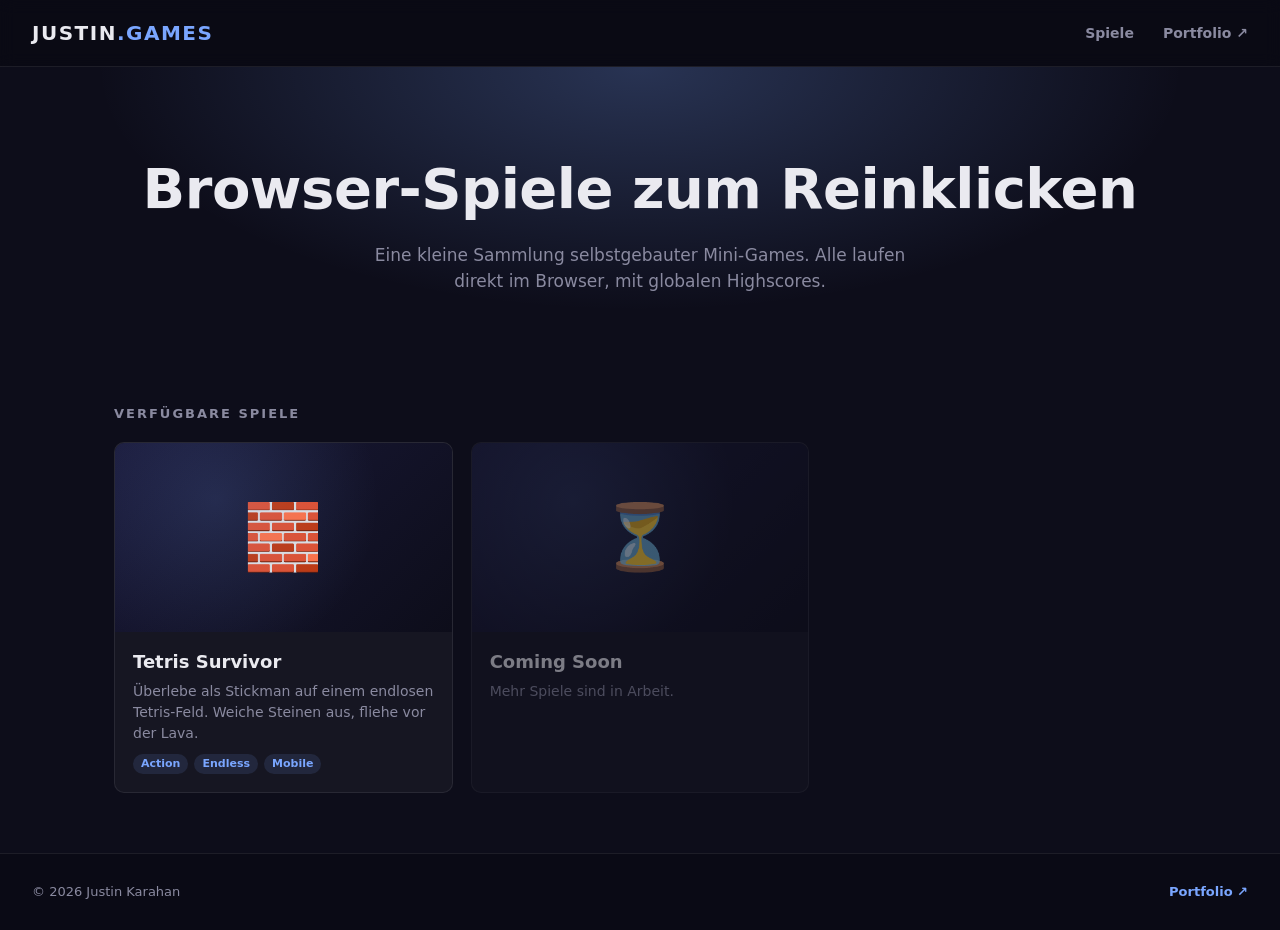
==== index.html @ 8290396b "Initial commit: game launcher with Tetris Survivor and Supabase leaderboard" ====
<!DOCTYPE html>
<html lang="de">
<head>
<meta charset="utf-8">
<meta name="viewport" content="width=device-width, initial-scale=1">
<title>Justin's Game Launcher</title>
<link rel="stylesheet" href="styles.css">
<script src="config.js"></script>
</head>
<body>

<header>
  <a href="./" class="brand">JUSTIN<span>.GAMES</span></a>
  <nav>
    <a href="#games">Spiele</a>
    <a id="portfolioHeader" href="#" target="_blank" rel="noopener">Portfolio ↗</a>
  </nav>
</header>

<section class="hero">
  <h1>Browser-Spiele zum Reinklicken</h1>
  <p>Eine kleine Sammlung selbstgebauter Mini-Games. Alle laufen direkt im Browser, mit globalen Highscores.</p>
</section>

<main>
  <div class="section-title" id="games">Verfügbare Spiele</div>
  <div class="games">
    <a class="game-card" href="games/tetris-survivor/index.html">
      <div class="thumb">🧱</div>
      <div class="body">
        <h3>Tetris Survivor</h3>
        <p>Überlebe als Stickman auf einem endlosen Tetris-Feld. Weiche Steinen aus, fliehe vor der Lava.</p>
        <div class="tags">
          <span class="tag">Action</span>
          <span class="tag">Endless</span>
          <span class="tag">Mobile</span>
        </div>
      </div>
    </a>

    <div class="game-card coming-soon">
      <div class="thumb">⏳</div>
      <div class="body">
        <h3>Coming Soon</h3>
        <p>Mehr Spiele sind in Arbeit.</p>
      </div>
    </div>
  </div>
</main>

<footer>
  <div>© <span id="year"></span> Justin Karahan</div>
  <div>
    <a id="portfolioFooter" href="#" target="_blank" rel="noopener">Portfolio ↗</a>
  </div>
</footer>

<script>
  document.getElementById('year').textContent = new Date().getFullYear();
  const cfg = window.LAUNCHER_CONFIG || {};
  const url = cfg.PORTFOLIO_URL || '#';
  document.getElementById('portfolioHeader').href = url;
  document.getElementById('portfolioFooter').href = url;
</script>

</body>
</html>
---- styles.css ----
:root {
  --bg: #0d0d1a;
  --bg-2: #13132a;
  --fg: #eaeaf0;
  --muted: #8a8aa0;
  --accent: #7aa6ff;
  --accent-glow: rgba(122, 166, 255, 0.25);
  --card-bg: rgba(255,255,255,0.04);
  --card-border: rgba(255,255,255,0.08);
}

* { box-sizing: border-box; }
html, body { margin:0; padding:0; }
body {
  background: var(--bg);
  color: var(--fg);
  font-family: -apple-system, BlinkMacSystemFont, "Segoe UI", system-ui, sans-serif;
  min-height: 100vh;
  display: flex;
  flex-direction: column;
  line-height: 1.5;
}

/* Header */
header {
  display: flex;
  align-items: center;
  justify-content: space-between;
  padding: 18px 32px;
  border-bottom: 1px solid var(--card-border);
  background: rgba(0,0,0,0.2);
  backdrop-filter: blur(8px);
  position: sticky;
  top: 0;
  z-index: 10;
}
header .brand {
  font-size: 20px;
  font-weight: 800;
  letter-spacing: 1.5px;
  color: var(--fg);
  text-decoration: none;
}
header .brand span { color: var(--accent); }
header nav a {
  color: var(--muted);
  text-decoration: none;
  font-size: 14px;
  font-weight: 600;
  margin-left: 24px;
  transition: color 0.15s;
}
header nav a:hover { color: var(--accent); }

/* Hero */
.hero {
  text-align: center;
  padding: 80px 24px 60px;
  background: radial-gradient(ellipse at center top, var(--accent-glow), transparent 60%);
}
.hero h1 {
  font-size: clamp(36px, 6vw, 56px);
  margin: 0 0 12px;
  letter-spacing: -0.5px;
  font-weight: 800;
}
.hero p {
  font-size: 17px;
  color: var(--muted);
  max-width: 560px;
  margin: 0 auto;
}

/* Games grid */
main {
  flex: 1;
  width: 100%;
  max-width: 1100px;
  margin: 0 auto;
  padding: 20px 24px 60px;
}
.section-title {
  font-size: 13px;
  font-weight: 700;
  text-transform: uppercase;
  letter-spacing: 2px;
  color: var(--muted);
  margin: 30px 0 18px;
}
.games {
  display: grid;
  grid-template-columns: repeat(auto-fill, minmax(280px, 1fr));
  gap: 18px;
}
.game-card {
  background: var(--card-bg);
  border: 1px solid var(--card-border);
  border-radius: 10px;
  overflow: hidden;
  text-decoration: none;
  color: inherit;
  transition: transform 0.15s, border-color 0.15s, box-shadow 0.15s;
  display: flex;
  flex-direction: column;
}
.game-card:hover {
  transform: translateY(-3px);
  border-color: var(--accent);
  box-shadow: 0 10px 30px var(--accent-glow);
}
.game-card .thumb {
  aspect-ratio: 16/9;
  background: linear-gradient(135deg, #1a1a3a, #0d0d1a);
  display: flex;
  align-items: center;
  justify-content: center;
  font-size: 64px;
  color: var(--accent);
  position: relative;
  overflow: hidden;
}
.game-card .thumb::after {
  content: '';
  position: absolute;
  inset: 0;
  background: radial-gradient(circle at 30% 30%, rgba(122,166,255,0.15), transparent 60%);
}
.game-card .body { padding: 16px 18px 18px; }
.game-card h3 { margin: 0 0 6px; font-size: 18px; }
.game-card p { margin: 0; color: var(--muted); font-size: 14px; }
.game-card .tags { margin-top: 10px; display: flex; gap: 6px; flex-wrap: wrap; }
.game-card .tag {
  font-size: 11px;
  padding: 2px 8px;
  background: rgba(122,166,255,0.12);
  color: var(--accent);
  border-radius: 999px;
  font-weight: 600;
}
.game-card.coming-soon { opacity: 0.5; pointer-events: none; }

/* Footer */
footer {
  margin-top: auto;
  padding: 28px 32px;
  border-top: 1px solid var(--card-border);
  display: flex;
  align-items: center;
  justify-content: space-between;
  flex-wrap: wrap;
  gap: 12px;
  font-size: 13px;
  color: var(--muted);
  background: rgba(0,0,0,0.2);
}
footer a {
  color: var(--accent);
  text-decoration: none;
  font-weight: 600;
}
footer a:hover { text-decoration: underline; }

@media (max-width: 600px) {
  header { padding: 14px 18px; }
  header nav a { margin-left: 14px; font-size: 13px; }
  main { padding: 12px 16px 40px; }
  .hero { padding: 50px 18px 40px; }
  footer { padding: 20px 18px; flex-direction: column; align-items: flex-start; }
}
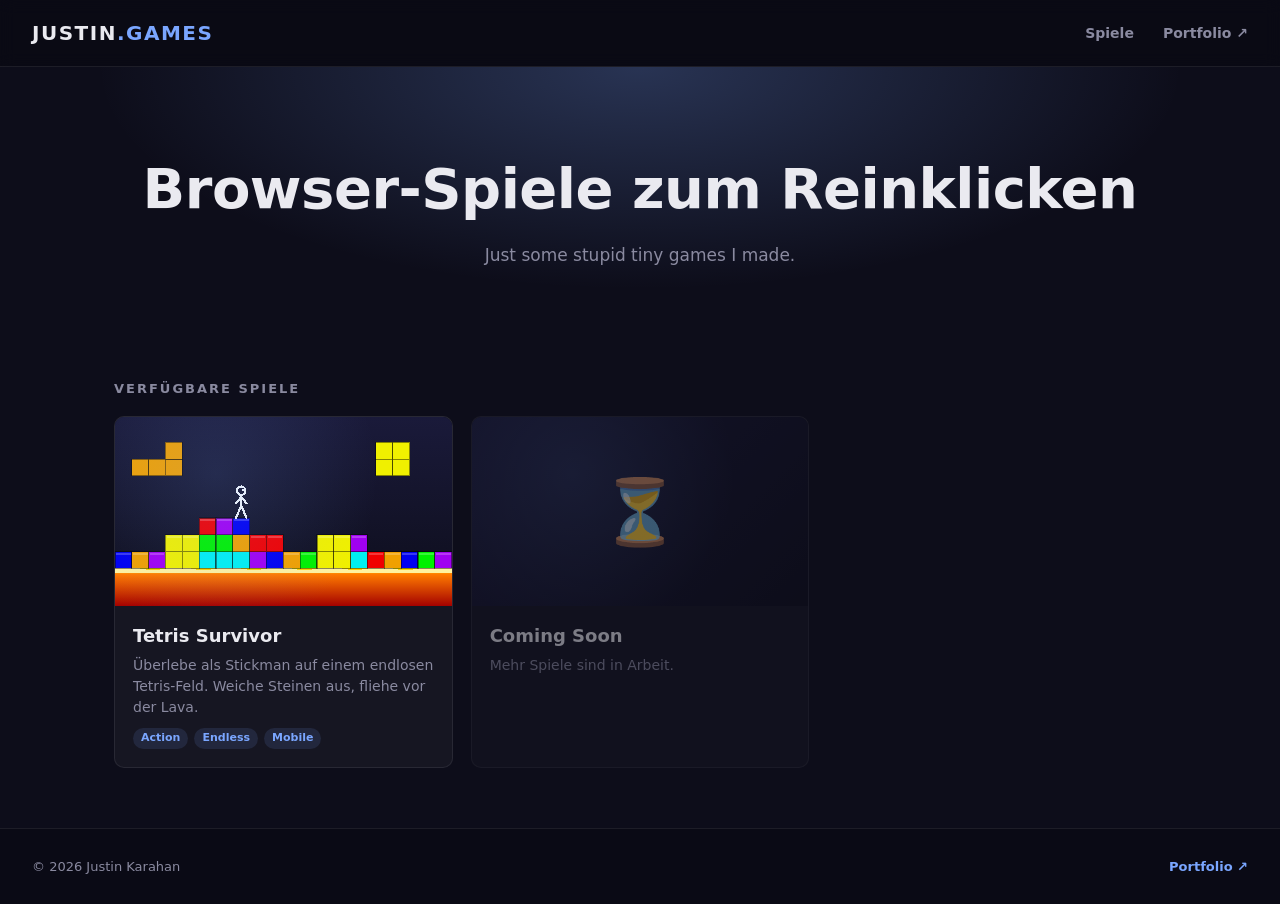
==== commit 6f082cb2: "Replace emoji thumb with SVG mini-preview; update hero copy" ====
--- a/index.html
+++ b/index.html
@@ -19,14 +19,121 @@
 
 <section class="hero">
   <h1>Browser-Spiele zum Reinklicken</h1>
-  <p>Eine kleine Sammlung selbstgebauter Mini-Games. Alle laufen direkt im Browser, mit globalen Highscores.</p>
+  <p>Just some stupid tiny games I made.</p>
 </section>
 
 <main>
   <div class="section-title" id="games">Verfügbare Spiele</div>
   <div class="games">
     <a class="game-card" href="games/tetris-survivor/index.html">
-      <div class="thumb">🧱</div>
+      <div class="thumb">
+        <svg viewBox="0 0 320 180" xmlns="http://www.w3.org/2000/svg" preserveAspectRatio="xMidYMid slice" shape-rendering="crispEdges">
+          <defs>
+            <linearGradient id="bg" x1="0" y1="0" x2="0" y2="1">
+              <stop offset="0%" stop-color="#1a1a3a"/>
+              <stop offset="100%" stop-color="#0d0d1a"/>
+            </linearGradient>
+            <linearGradient id="lava" x1="0" y1="0" x2="0" y2="1">
+              <stop offset="0%" stop-color="#ffea00"/>
+              <stop offset="15%" stop-color="#ff7a00"/>
+              <stop offset="100%" stop-color="#a30000"/>
+            </linearGradient>
+          </defs>
+          <rect width="320" height="180" fill="url(#bg)"/>
+
+          <!-- Lava am unteren Rand -->
+          <rect x="0" y="144" width="320" height="36" fill="url(#lava)"/>
+          <path d="M0,144 Q12,141 24,144 T48,144 T72,144 T96,144 T120,144 T144,144 T168,144 T192,144 T216,144 T240,144 T264,144 T288,144 T312,144 L320,144 L320,148 L0,148 Z" fill="#fff2a0"/>
+
+          <!-- Tetris-Terrain -->
+          <g stroke="rgba(0,0,0,0.45)" stroke-width="1">
+            <rect x="0"   y="128" width="16" height="16" fill="#0000f0"/>
+            <rect x="16"  y="128" width="16" height="16" fill="#f0a000"/>
+            <rect x="32"  y="128" width="16" height="16" fill="#a000f0"/>
+            <rect x="48"  y="128" width="16" height="16" fill="#f0f000"/>
+            <rect x="48"  y="112" width="16" height="16" fill="#f0f000"/>
+            <rect x="64"  y="128" width="16" height="16" fill="#f0f000"/>
+            <rect x="64"  y="112" width="16" height="16" fill="#f0f000"/>
+            <rect x="80"  y="128" width="16" height="16" fill="#00f0f0"/>
+            <rect x="80"  y="112" width="16" height="16" fill="#00f000"/>
+            <rect x="80"  y="96"  width="16" height="16" fill="#f00000"/>
+            <rect x="96"  y="128" width="16" height="16" fill="#00f0f0"/>
+            <rect x="96"  y="112" width="16" height="16" fill="#00f000"/>
+            <rect x="96"  y="96"  width="16" height="16" fill="#a000f0"/>
+            <rect x="112" y="128" width="16" height="16" fill="#00f0f0"/>
+            <rect x="112" y="112" width="16" height="16" fill="#f0a000"/>
+            <rect x="112" y="96"  width="16" height="16" fill="#0000f0"/>
+            <rect x="128" y="128" width="16" height="16" fill="#a000f0"/>
+            <rect x="128" y="112" width="16" height="16" fill="#f00000"/>
+            <rect x="144" y="128" width="16" height="16" fill="#0000f0"/>
+            <rect x="144" y="112" width="16" height="16" fill="#f00000"/>
+            <rect x="160" y="128" width="16" height="16" fill="#f0a000"/>
+            <rect x="176" y="128" width="16" height="16" fill="#00f000"/>
+            <rect x="192" y="128" width="16" height="16" fill="#f0f000"/>
+            <rect x="192" y="112" width="16" height="16" fill="#f0f000"/>
+            <rect x="208" y="128" width="16" height="16" fill="#f0f000"/>
+            <rect x="208" y="112" width="16" height="16" fill="#f0f000"/>
+            <rect x="224" y="128" width="16" height="16" fill="#00f0f0"/>
+            <rect x="224" y="112" width="16" height="16" fill="#a000f0"/>
+            <rect x="240" y="128" width="16" height="16" fill="#f00000"/>
+            <rect x="256" y="128" width="16" height="16" fill="#f0a000"/>
+            <rect x="272" y="128" width="16" height="16" fill="#0000f0"/>
+            <rect x="288" y="128" width="16" height="16" fill="#00f000"/>
+            <rect x="304" y="128" width="16" height="16" fill="#a000f0"/>
+          </g>
+
+          <!-- Highlights oben auf jedem Block -->
+          <g fill="rgba(255,255,255,0.22)">
+            <rect x="1"   y="129" width="14" height="2"/>
+            <rect x="17"  y="129" width="14" height="2"/>
+            <rect x="33"  y="129" width="14" height="2"/>
+            <rect x="49"  y="113" width="14" height="2"/>
+            <rect x="65"  y="113" width="14" height="2"/>
+            <rect x="81"  y="97"  width="14" height="2"/>
+            <rect x="97"  y="97"  width="14" height="2"/>
+            <rect x="113" y="97"  width="14" height="2"/>
+            <rect x="129" y="113" width="14" height="2"/>
+            <rect x="145" y="113" width="14" height="2"/>
+            <rect x="161" y="129" width="14" height="2"/>
+            <rect x="177" y="129" width="14" height="2"/>
+            <rect x="193" y="113" width="14" height="2"/>
+            <rect x="209" y="113" width="14" height="2"/>
+            <rect x="225" y="113" width="14" height="2"/>
+            <rect x="241" y="129" width="14" height="2"/>
+            <rect x="257" y="129" width="14" height="2"/>
+            <rect x="273" y="129" width="14" height="2"/>
+            <rect x="289" y="129" width="14" height="2"/>
+            <rect x="305" y="129" width="14" height="2"/>
+          </g>
+
+          <!-- Fallender L-Stein oben links -->
+          <g stroke="rgba(0,0,0,0.45)" stroke-width="1">
+            <rect x="16" y="40" width="16" height="16" fill="#f0a000"/>
+            <rect x="32" y="40" width="16" height="16" fill="#f0a000"/>
+            <rect x="48" y="40" width="16" height="16" fill="#f0a000"/>
+            <rect x="48" y="24" width="16" height="16" fill="#f0a000"/>
+          </g>
+
+          <!-- Fallender O-Stein oben rechts -->
+          <g stroke="rgba(0,0,0,0.45)" stroke-width="1">
+            <rect x="248" y="24" width="16" height="16" fill="#f0f000"/>
+            <rect x="264" y="24" width="16" height="16" fill="#f0f000"/>
+            <rect x="248" y="40" width="16" height="16" fill="#f0f000"/>
+            <rect x="264" y="40" width="16" height="16" fill="#f0f000"/>
+          </g>
+
+          <!-- Stickman steht auf Spitze des Stapels -->
+          <g stroke="#f1f5f9" stroke-width="2" stroke-linecap="round" fill="none">
+            <line x1="120" y1="84" x2="115" y2="96"/>
+            <line x1="120" y1="84" x2="125" y2="96"/>
+            <line x1="120" y1="84" x2="120" y2="76"/>
+            <line x1="120" y1="76" x2="115" y2="82"/>
+            <line x1="120" y1="76" x2="125" y2="82"/>
+            <circle cx="120" cy="70" r="4"/>
+          </g>
+          <circle cx="121.5" cy="69.5" r="1.2" fill="#f1f5f9"/>
+        </svg>
+      </div>
       <div class="body">
         <h3>Tetris Survivor</h3>
         <p>Überlebe als Stickman auf einem endlosen Tetris-Feld. Weiche Steinen aus, fliehe vor der Lava.</p>
--- a/styles.css
+++ b/styles.css
@@ -124,6 +124,14 @@
   position: absolute;
   inset: 0;
   background: radial-gradient(circle at 30% 30%, rgba(122,166,255,0.15), transparent 60%);
+  pointer-events: none;
+}
+.game-card .thumb svg {
+  width: 100%;
+  height: 100%;
+  display: block;
+  image-rendering: pixelated;
+  image-rendering: crisp-edges;
 }
 .game-card .body { padding: 16px 18px 18px; }
 .game-card h3 { margin: 0 0 6px; font-size: 18px; }
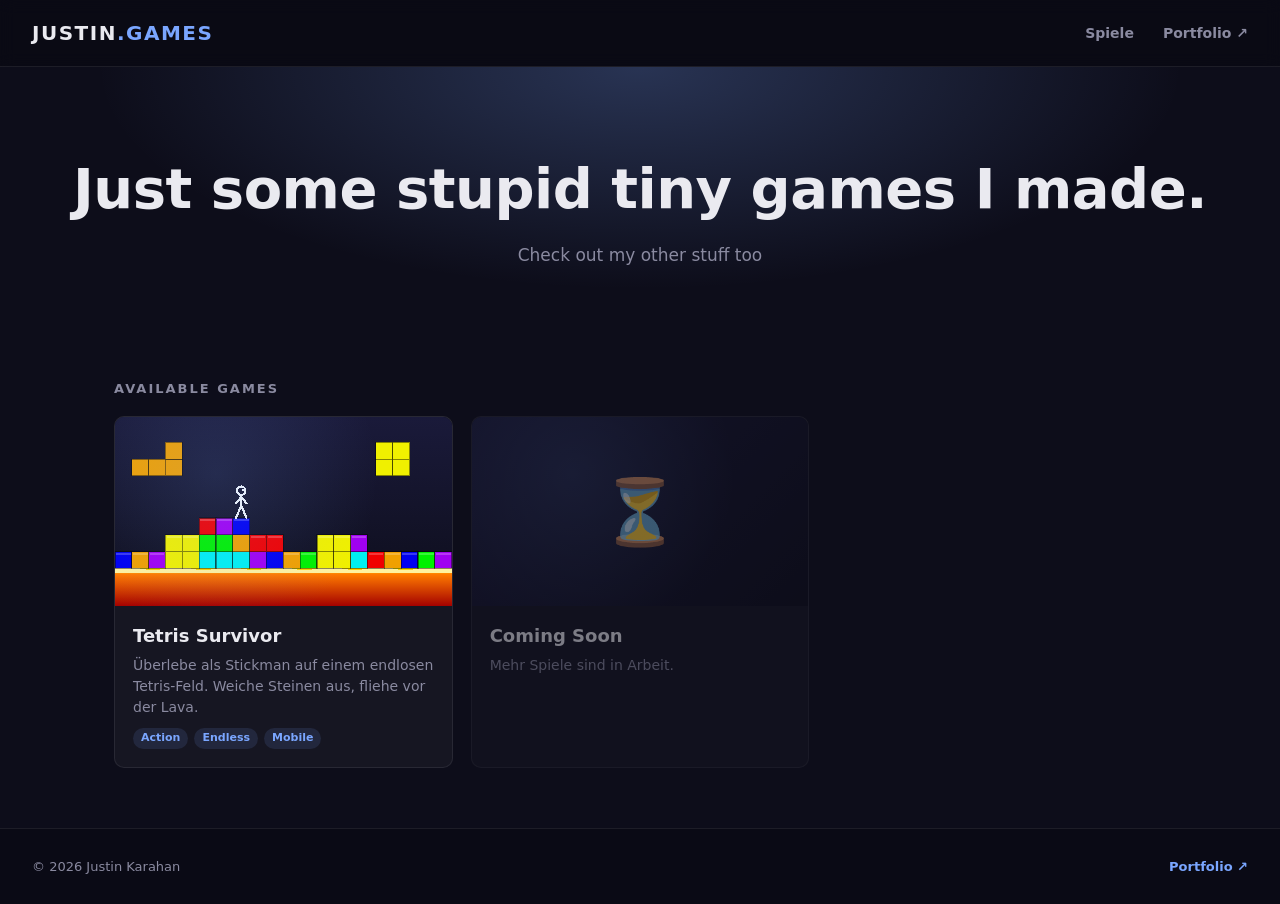
==== commit 962e4390: "Update index.html" ====
--- a/index.html
+++ b/index.html
@@ -18,12 +18,12 @@
 </header>
 
 <section class="hero">
-  <h1>Browser-Spiele zum Reinklicken</h1>
-  <p>Just some stupid tiny games I made.</p>
+  <h1>Just some stupid tiny games I made.</h1>
+  <p>Check out my other stuff too</p>
 </section>
 
 <main>
-  <div class="section-title" id="games">Verfügbare Spiele</div>
+  <div class="section-title" id="games">Available games</div>
   <div class="games">
     <a class="game-card" href="games/tetris-survivor/index.html">
       <div class="thumb">
